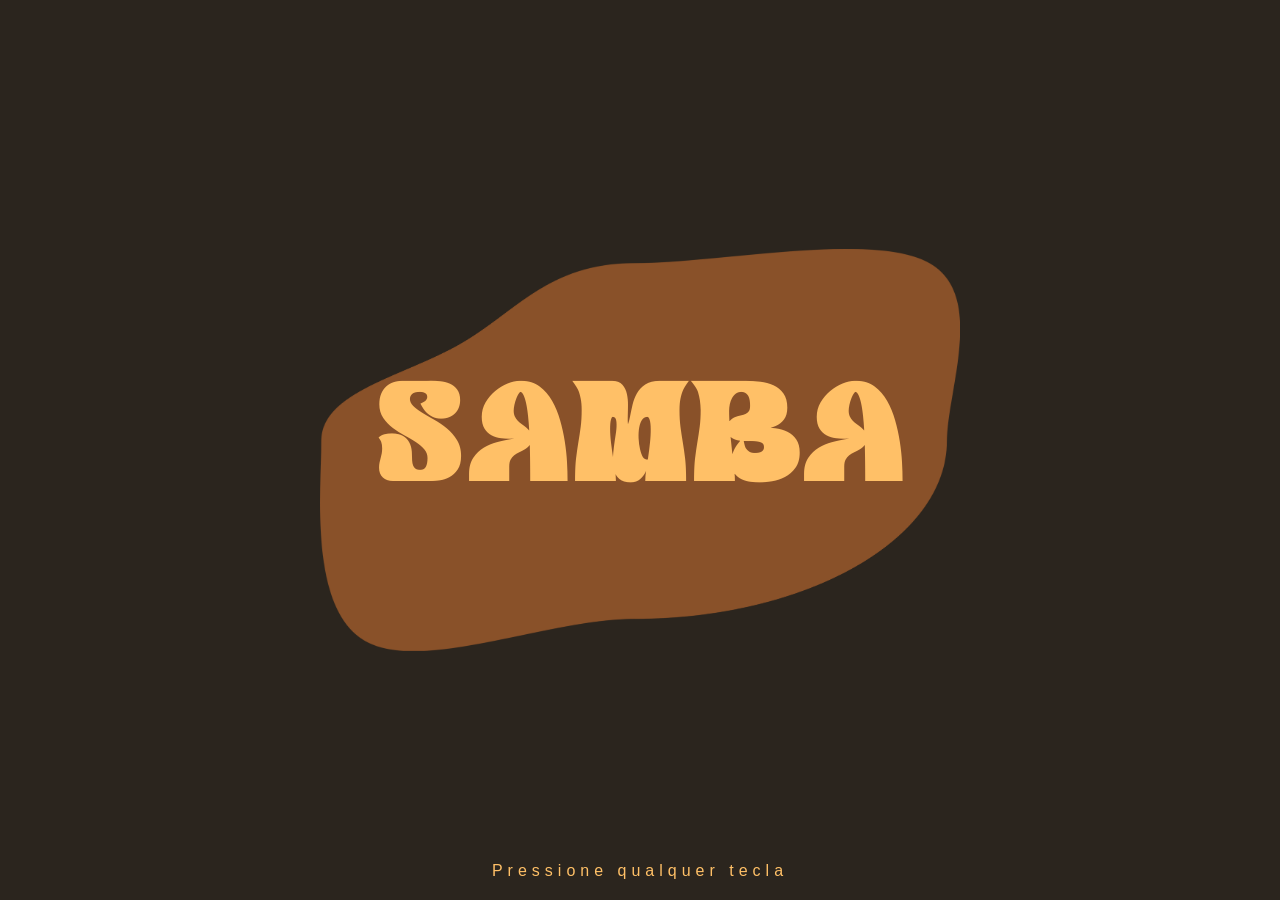
==== public/index.html @ 7c0a5dd3 "feat: Inserção no banco de dados com Web-data-viz" ====
<!DOCTYPE html>
<html lang="pt-br">

<head>
    <meta charset="UTF-8">
    <meta name="viewport" content="width=device-width, initial-scale=1.0">
    <link rel="stylesheet" href="./styles/style.css">
    <title>Tamarineira</title>
</head>

<body>
    <main id="main">
        <div class="side"></div>
        <section>
            <div class="intro">
                <img src="./img/fundo_title.png" alt="SVG forma circular marrom" class="svg">
                <h1 class="title" id="intro-title">SAMBA</h1>
                <p class="intro-instruction" id="intro-instruction">Pressione qualquer tecla</p>
                <div class="animation" id="animation"></div>
            </div>
        </section>
        <section>
            <div class="introduction-title" id="section1">
                <h1 class="subtitle" id="introduction-title">INTRODUÇÃO</h1>
                <div class="introduction" id="introduction">
                    <div class="curtains-container" id="curtains-container">
                        <div class="curtain-left"></div>
                        <div class="curtain-right"></div>
                    </div>

                    <div class="content">
                        <div class="content-title">
                            <h1>Era Cacique de Ramos</h1>
                        </div>
                        <div class="text-content">
                            <p>O Cacique de Ramos é um bloco carnavalesco fundado em 1961, no bairro do Caju, Rio de
                                Janeiro.
                                Ele é conhecido por sua contribuição significativa para a cultura do samba e por ser um
                                dos
                                blocos mais tradicionais do Carnaval carioca.</p>
                        </div>
                        <img src="./img/arrow.svg" alt="Seta indicadora para próxima seção" class="btn-next"
                            id="btn-next">
                    </div>
                </div>
            </div>
        </section>
        <section>
            <div class="section2">
                <div class="content">
                    <div class="content-title">
                        <h1 class="subtitle">Fundo de Quintal</h1>
                    </div>

                    <p class="text-content">O Fundo de Quintal não é apenas um grupo; é o marco zero do samba moderno.
                        Nascido sob a sombra das tamarineiras do bloco carnavalesco Cacique de Ramos, no Rio de Janeiro
                        dos anos 70, o grupo transformou o que era uma reunião informal entre amigos na maior revolução
                        estética do gênero. Ali, o samba de terreiro ganhou uma nova batida, mais urbana, mais próxima
                        do povo e imensamente sofisticada.</p>
                </div>

                <div class="side-img-container">
                    <img src="./img/fundo_de_quintal.png" alt="Imagem roda de samba fundo de quintal" class="side-section2-img">
                </div>
            </div>
        </section>
    </main>
</body>
<script src="./scripts/animations.js" type="module"></script>
</html>
---- public/styles/style.css ----
/* Incial Configs */

*{
    padding: 0;
    margin: 0;
}

:root{
    --primary: #895129;
    --primary-1000: #2b251e;
    --accent: #ffc067;
    --accent-100: #fff2e1;
}


@font-face{
    font-family: 'Klemer';
    src: url('../fonts/KlemerDisplayDEMO.ttf') format('truetype');
    font-weight: normal;
    font-style: normal;
}

@font-face{
    font-family: 'Playfair';
    src: url('../fonts/PlayfairDisplay-Regular.ttf') format('truetype');
    font-weight: normal;
    font-style: normal;
}

html, body{
    width: 100%;
    height: 100%;
    overflow: hidden;
}

main{
    width: 500vw;
    height: 100vh;
    display: flex;

    transition: transform 0.8s cubic-bezier(0.65, 0, 0.35, 1);
}

.side{
    position: absolute;
    width: 10%;
    height: 100%;

    left: 0;

    background-color: red;
    border: solid 1px black;

    display: none;
}

section{
    width: 100vw;
    height: 100vh;

    display: flex;
    justify-content: center;
    align-items: center;
    flex-shrink: 0;

    scroll-snap-align: start;
}

.title{
    position: absolute;
    font-size: 15vh;
    color: var(--accent);
    font-family: 'Klemer', sans-serif;

    transition: all 0.8s ease;

    letter-spacing: 5px;
    z-index: 3;
}

.subtitle{
    position: absolute;
    font-size: 10vh;
    color: var(--accent);
    font-family: 'Playfair', sans-serif;

    transition: all 0.8s ease;

    letter-spacing: 5px;
}

/* Intro */

.intro { 
    position: relative;
    width: 100vw;
    height: 100vh;

    background-color: var(--primary-1000);

    display: flex;
    justify-content: center;
    align-items: center;
    overflow: hidden;
}


.svg{
    position: absolute; 
    width: 50%;
    height: auto;

    z-index: 2;
}

.intro-instruction{
    position: absolute;
    bottom: 20px;

    font-size: 1rem;
    color: var(--accent);
    font-family: 'arial', sans-serif;

    transition: all 0.3s ease;

    letter-spacing: 5px;
    z-index: 3;
} 

.animation{
    position: absolute;
    width: 100px;
    height: 100px;
    transition: transform 0.8s cubic-bezier(0.65, 0, 0.35, 1);

    border-radius: 50%;

    background-color: var(--primary);
    z-index: 1;
}


/*  Introdução */

.introduction-title{
    height: 100vh;
    width: 100vw;

    background-color: var(--primary);

    display: flex;
    align-items: center;
    justify-content: center;
}

.introduction{
    width: 100vw;
    height: 100vh;

    display: flex;
    align-items: center;
    justify-content: center;

    opacity: 0;

    background-color: var(--accent-100);

    position: relative;

    transition: all 0.8s ease;
}

.introduction .content{
    width: 100%;
    height: 100%;

    display: flex;
    flex-direction: column;
    justify-content: center;
    align-items: center;

    z-index: 1;
}

.content-title{
    width: 100%;
    height: 10%;

    font-size: 3rem;
    color: var(--accent);
    font-family: 'Playfair', sans-serif;

    display: flex;
    align-items: center;
    justify-content: center;
}

.text-content{
    font-size: 2rem;
    width: 50%;

    color: var(--primary-1000);

    text-align: center;
    margin-top: 20px;
}

.curtains-container{
    width: 100%;
    height: 100%;

    display: flex;

    cursor: pointer;

    position: absolute;

    transition: all 2s ease;

    z-index: 2;
}

.curtain-left, .curtain-right{
    width: 50%;
    height: 100%;

    background-image: url('../img/curtain.png');
    background-size: cover;

    transition: transform 0.8s cubic-bezier(0.65, 0, 0.35, 1);
}

.btn-next{
    width: 10vw;
    height: 10vh;

    cursor: pointer;

    opacity: 0;
    transition: opacity 0.8s ease;
}

/* Section 2 */

.section2{
    width: 100vw;
    height: 100vh;

    background-color: var(--primary-1000);

    display: flex;

}

.section2 .content{
    width: 45%;
    height: 100%;

    display: flex;
    flex-direction: column;
    justify-content: center;
    align-items: flex-start;
    margin-left: 5%;

    z-index: 1;
}

.section2 .content-title{
    justify-content: flex-start;
}

.section2 .subtitle{
    font-size: 4rem;
}

.section2 .text-content{
    color: var(--accent-100);
    width: 80%;
}

.side-img-container{
    width: 50%;
    height: 100%;

    display: flex;
    justify-content: center;
    align-items: center;

    position: relative;
}

.side-section2-img{
    width: fit-content;
    height: fit-content;

    border-radius: 10px;

    right: 0;

    z-index: 0;
}
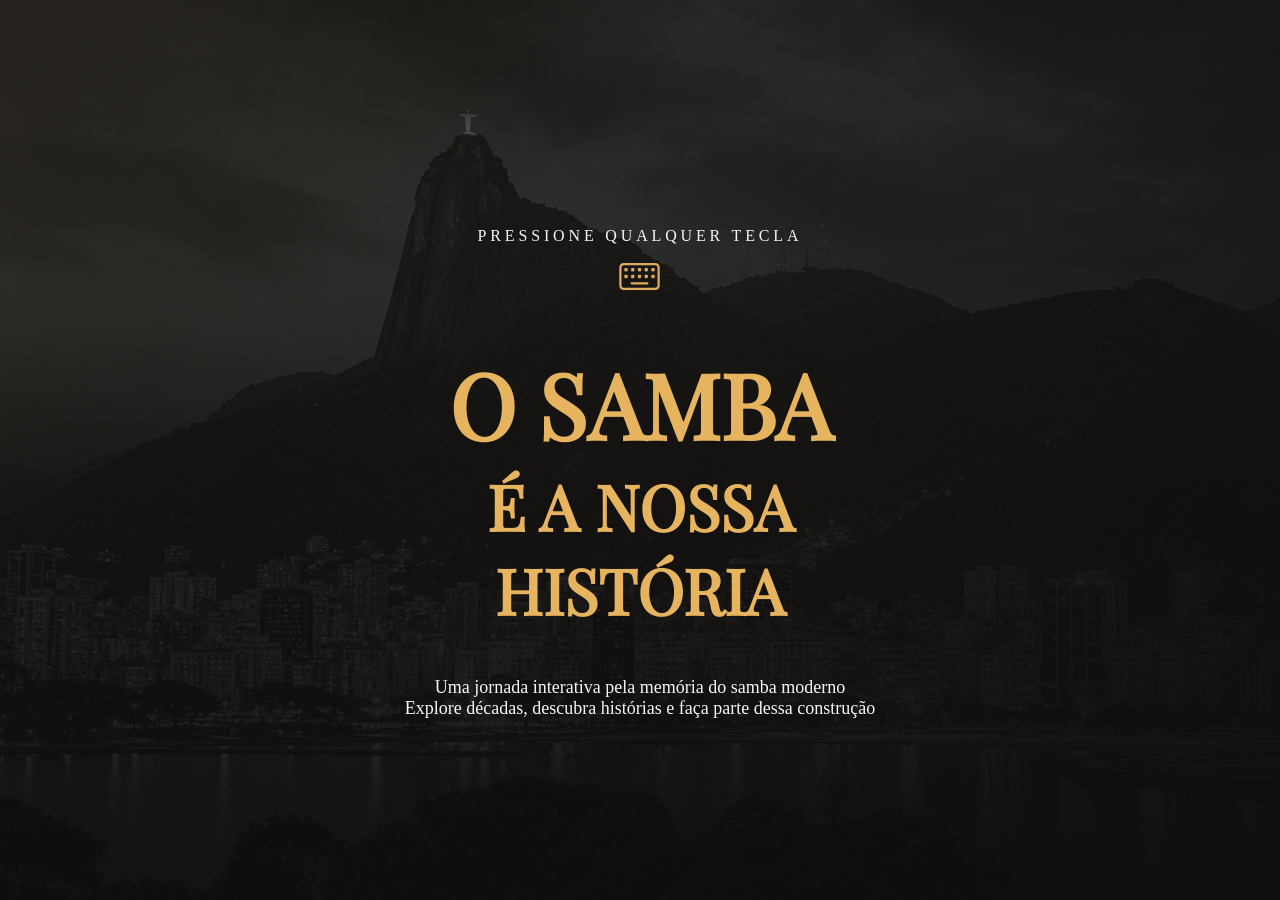
==== commit 1d7cd5af: "add: new styles" ====
--- a/public/index.html
+++ b/public/index.html
@@ -1,70 +1,154 @@
 <!DOCTYPE html>
 <html lang="pt-br">
-
 <head>
     <meta charset="UTF-8">
     <meta name="viewport" content="width=device-width, initial-scale=1.0">
+    <link rel="stylesheet" href="./styles/fonts.css">
     <link rel="stylesheet" href="./styles/style.css">
     <title>Tamarineira</title>
 </head>
-
 <body>
-    <main id="main">
-        <div class="side"></div>
-        <section>
-            <div class="intro">
-                <img src="./img/fundo_title.png" alt="SVG forma circular marrom" class="svg">
-                <h1 class="title" id="intro-title">SAMBA</h1>
-                <p class="intro-instruction" id="intro-instruction">Pressione qualquer tecla</p>
-                <div class="animation" id="animation"></div>
-            </div>
-        </section>
-        <section>
-            <div class="introduction-title" id="section1">
-                <h1 class="subtitle" id="introduction-title">INTRODUÇÃO</h1>
-                <div class="introduction" id="introduction">
-                    <div class="curtains-container" id="curtains-container">
-                        <div class="curtain-left"></div>
-                        <div class="curtain-right"></div>
-                    </div>
-
-                    <div class="content">
-                        <div class="content-title">
-                            <h1>Era Cacique de Ramos</h1>
-                        </div>
-                        <div class="text-content">
-                            <p>O Cacique de Ramos é um bloco carnavalesco fundado em 1961, no bairro do Caju, Rio de
-                                Janeiro.
-                                Ele é conhecido por sua contribuição significativa para a cultura do samba e por ser um
-                                dos
-                                blocos mais tradicionais do Carnaval carioca.</p>
-                        </div>
-                        <img src="./img/arrow.svg" alt="Seta indicadora para próxima seção" class="btn-next"
-                            id="btn-next">
-                    </div>
+   <main>
+        <section id="sec1">
+            <div class="content">
+                <div class="command-container">
+                    <p>PRESSIONE QUALQUER TECLA</p>
+                    <div class="img"><img src="./assets/img/keyboard.svg" style="stroke: white;"></div>
+                </div>
+                <div class="title-container">
+                    <h1 class="title">O SAMBA</h1>
+                    <h2 class="subtitle">É A NOSSA HISTÓRIA</h2>
+                </div>
+                <div class="subtitle-container">
+                    <p>Uma jornada interativa pela memória do samba moderno</p>
+                    <p>Explore décadas, descubra histórias e faça parte dessa construção</p>
                 </div>
             </div>
         </section>
-        <section>
-            <div class="section2">
-                <div class="content">
-                    <div class="content-title">
-                        <h1 class="subtitle">Fundo de Quintal</h1>
+        <section class="none" id="sec2">
+                <div class="top">
+                    <div class="title-top">
+                        <p class="title-top-1">LINHA DO TEMPO</p>
+                        <p>NAVEGUE PELA HISTÓRIA</p>
                     </div>
-
-                    <p class="text-content">O Fundo de Quintal não é apenas um grupo; é o marco zero do samba moderno.
-                        Nascido sob a sombra das tamarineiras do bloco carnavalesco Cacique de Ramos, no Rio de Janeiro
-                        dos anos 70, o grupo transformou o que era uma reunião informal entre amigos na maior revolução
-                        estética do gênero. Ali, o samba de terreiro ganhou uma nova batida, mais urbana, mais próxima
-                        do povo e imensamente sofisticada.</p>
+                    <div class="authBtn-container">
+                        <button class="authBtn" id="register" onclick="window.location.href = './auth/register.html'">Cadastro</button>
+                        <button class="authBtn" id="login" onclick="window.location.href = './auth/login.html'">Login</button>
+                    </div>
                 </div>
 
-                <div class="side-img-container">
-                    <img src="./img/fundo_de_quintal.png" alt="Imagem roda de samba fundo de quintal" class="side-section2-img">
+                <div class="cards">
+                    <div class="card" id="card1970">
+                        <h1>1970</h1>
+                        <p class="p">O NASCIMENTO DE UM MOVIMENTO</p>
+                        <div class="btn-card" onclick="openModal(0)">
+                            <p>EXPLORAR DÉCADA</p>
+                            <img src="./assets/img/arrow-right.svg">
+                        </div>
+                    </div>
+                    <div class="card" id="card1980">
+                        <h1>1980</h1>
+                        <p class="p">A CONSOLIDAÇÃO DAS ESCOLAS</p>
+                        <div class="btn-card" onclick="openModal(1)">
+                            <p>EXPLORAR DÉCADA</p>
+                            <img src="./assets/img/arrow-right.svg">
+                        </div>
+                    </div>
+                    <div class="card" id="card1990">
+                        <h1>1990</h1>
+                        <p class="p">A ERA DOS FESTIVAIS</p>
+                        <div class="btn-card" onclick="openModal(2)">
+                            <p>EXPLORAR DÉCADA</p>
+                            <img src="./assets/img/arrow-right.svg">
+                        </div>
+                    </div>
+                    <div class="card" id="card2000">
+                        <h1>2000</h1>
+                        <p class="p">O SAMBA CHEGA AO NOVO MILÊNIO</p>
+                        <div class="btn-card" onclick="openModal(3)">
+                            <p>EXPLORAR DÉCADA</p>
+                            <img src="./assets/img/arrow-right.svg">
+                        </div>
+                    </div>
+                    <div class="card" id="card2010">
+                        <h1>2010</h1>
+                        <p class="p">NOVAS VOZES, NOVOS CAMINHOS</p>
+                        <div class="btn-card" onclick="openModal(4)">
+                            <p>EXPLORAR DÉCADA</p>
+                            <img src="./assets/img/arrow-right.svg">
+                        </div>
+                    </div>
                 </div>
-            </div>
+
+                <div class="modal-container none" id="modalContainer" onclick="closeModal()">
+                    <div class="modal none" id="modal1970">
+                        <div class="teste">
+                            <h1>1970</h1>
+                            <h2>O NASCIMENTO DO SAMBA MODERNO</h2>
+                            <p>A década de 1970 marca o ponto de partida do samba moderno. Em meio às rodas de samba do bloco Cacique de Ramos, no Rio de Janeiro, músicos como Bira Presidente, Sereno, Ubirany e Almir Guineto começaram a reinventar a linguagem do gênero.</p>
+                            <p>Instrumentos como o tantã, o repique de mão e o banjo passaram a integrar as rodas, criando uma sonoridade mais urbana, mais percussiva e mais próxima das comunidades suburbanas.Mais do que música, o samba dessa época se consolidou como espaço de encontro, resistência cultural e identidade popular.</p>
+                        </div>
+                    </div>
+                    <div class="modal none" id="modal1980">
+                        <div class="modal-content">
+                            <div class="modal-content-left">
+                                <div class="modal-content-left-top">
+                                    <h1>1980</h1>
+                                    <h2>A CONSOLIDAÇÃO DAS ESCOLAS</h2>
+                                </div>
+                                <p>Nos anos 1980, o samba alcança uma nova dimensão popular. O sucesso de grupos como Fundo de Quintal, Zeca Pagodinho e Jorge Aragão ajuda a consolidar uma identidade moderna para o gênero.</p>
+                                <p>As escolas de samba expandem sua presença cultural, os desfiles se tornam espetáculos televisivos e o samba passa a ocupar um espaço ainda maior na indústria musical brasileira. É também nesse período que o pagode se fortalece como linguagem urbana das periferias e subúrbios cariocas.</p>
+                            </div>
+                            <div class="modal-content-right" id="right2">
+                            </div>
+                        </div>
+                    </div>
+                    <div class="modal none" id="modal1990">
+                        <div class="modal-content">
+                            <div class="modal-content-left">
+                                <div class="modal-content-left-top">
+                                    <h1>1990</h1>
+                                    <h2>A ERA DOS FESTIVAIS</h2>
+                                </div>
+                                <p>A década de 1990 marcou a explosão comercial do samba e do pagode. Grupos como Raça Negra, Só Pra Contrariar, Exaltasamba e Art Popular levaram o gênero às rádios, televisões e grandes eventos nacionais.</p>
+                                <p>O samba passou a dialogar diretamente com a cultura pop brasileira, aproximando novas gerações e expandindo sua presença para além do Rio de Janeiro.Enquanto isso, o samba tradicional seguia vivo nas rodas suburbanas e nos encontros comunitários que preservavam suas raízes.</p> 
+                            </div>
+                            <div class="modal-content-right" id="right3">
+                            </div>
+                        </div>
+                    </div>
+                    <div class="modal none" id="modal2000">
+                        <div class="modal-content">
+                            <div class="modal-content-left">
+                                <div class="modal-content-left-top">
+                                    <h1>2000</h1>
+                                    <h2>O SAMBA CHEGA AO NOVO MILÊNIO</h2>
+                                </div>
+                                <p>Nos anos 2000, o samba passou por uma fase de renovação estética e cultural. Novos artistas surgiram enquanto nomes históricos permaneciam influentes no cenário nacional.</p>
+                                <p>As rodas de samba voltaram a ganhar força como espaços de encontro, celebração e preservação da memória musical brasileira.Ao mesmo tempo, o gênero começou a dialogar com a internet, novas mídias e públicos cada vez mais diversos.</p>
+                            </div>
+                            <div class="modal-content-right" id="right4">
+                            </div>
+                        </div>
+                    </div>
+                    <div class="modal none" id="modal2010">
+                        <div class="modal-content">
+                            <div class="modal-content-left">
+                                <div class="modal-content-left-top">
+                                    <h1>2010</h1>
+                                    <h2>NOVAS VOZES, NOVOS CAMINHOS</h2>
+                                </div>
+                                <p>Nos anos 2000, o samba passou por uma fase de renovação estética e cultural. Novos artistas surgiram enquanto nomes históricos permaneciam influentes no cenário nacional.</p>
+                                <p>As rodas de samba voltaram a ganhar força como espaços de encontro, celebração e preservação da memória musical brasileira.Ao mesmo tempo, o gênero começou a dialogar com a internet, novas mídias e públicos cada vez mais diversos.</p>
+                            </div>
+                            <div class="modal-content-right" id="right5">
+                            </div>
+                        </div>
+                    </div>
+                </div>
         </section>
+        <div class="curtain"></div>
     </main>
 </body>
-<script src="./scripts/animations.js" type="module"></script>
+<script src="./scripts/animation.js"></script>
 </html>
--- a/public/styles/fonts.css
+++ b/public/styles/fonts.css
@@ -0,0 +1,20 @@
+@font-face{
+    font-family: 'Playfair';
+    src: url('../assets/fonts/PlayfairDisplay-Regular.ttf') format('truetype');
+    font-weight: normal;
+    font-style: normal;
+}   
+
+@font-face{
+    font-family: 'Cormorant';
+    src: url('../assets/fonts/Cormorant.ttf') format('truetype');
+    font-weight: normal;
+    font-style: normal;
+}  
+
+@font-face{
+    font-family: 'Cinzel';
+    src: url('../assets/fonts/Cinzel.ttf') format('truetype');
+    font-weight: normal;
+    font-style: normal;
+}  
--- a/public/styles/style.css
+++ b/public/styles/style.css
@@ -1,302 +1,638 @@
-/* Incial Configs */
-
 *{
+    margin: 0;
     padding: 0;
-    margin: 0;
-}
-
-:root{
-    --primary: #895129;
-    --primary-1000: #2b251e;
-    --accent: #ffc067;
-    --accent-100: #fff2e1;
-}
-
-
-@font-face{
-    font-family: 'Klemer';
-    src: url('../fonts/KlemerDisplayDEMO.ttf') format('truetype');
-    font-weight: normal;
-    font-style: normal;
-}
-
-@font-face{
-    font-family: 'Playfair';
-    src: url('../fonts/PlayfairDisplay-Regular.ttf') format('truetype');
-    font-weight: normal;
-    font-style: normal;
-}
-
-html, body{
-    width: 100%;
-    height: 100%;
-    overflow: hidden;
+}
+
+:root {
+
+    /* =========================
+    CORES BASE (BACKGROUND)
+    ========================== */
+    --color-bg-primary: #1E1A17;
+    --color-bg-secondary: #2A241F;
+    --color-bg-elevated: #3A322B;
+    --color-bg-dark: #0F0E0D;
+
+    /* =========================
+    CORES PRINCIPAIS (BRAND)
+    ========================== */
+    --color-primary: #E6B45E;
+    --color-primary-light: #F2C879;
+    --color-primary-soft: #F5E6C8;
+
+    /* =========================
+     TEXTO
+    ========================== */
+    --color-text-primary: #F5F5F5;
+    --color-text-secondary: #CFC7B8;
+    --color-text-muted: #8A8175;
+
+    /* =========================
+     NEUTROS 
+    ========================== */
+    --color-border: #4A4138;
+    --color-black-soft: #0F0E0D;
+}
+
+body, html{
+    width: 100%;
+    height: 100vh;
+
+    background-color: var(--color-bg-primary);
 }
 
 main{
-    width: 500vw;
-    height: 100vh;
-    display: flex;
-
-    transition: transform 0.8s cubic-bezier(0.65, 0, 0.35, 1);
-}
-
-.side{
-    position: absolute;
-    width: 10%;
-    height: 100%;
-
-    left: 0;
-
-    background-color: red;
-    border: solid 1px black;
-
-    display: none;
+    display: flex;
+
+    width: 100vw;
+    height: 100%;
+    overflow-x: hidden;
+
+    transition: all 1000ms ease;
 }
 
 section{
+    position: absolute;
     width: 100vw;
     height: 100vh;
-
-    display: flex;
-    justify-content: center;
-    align-items: center;
-    flex-shrink: 0;
-
-    scroll-snap-align: start;
+    overflow-x: hidden;
+}
+
+.none{
+    display: none;
+}
+
+/* 
+//////////////////////////////////
+        Títulos/Main-page
+//////////////////////////////////
+*/
+
+.content{
+    position: absolute;
+    width: 100%;
+    height: 100%;
+
+    display: flex;
+    align-items: center;
+    justify-content: center;
+    flex-direction: column;
+
+    background:
+    linear-gradient(
+        to bottom,
+        rgba(15, 14, 13, 0.7) 0%,
+        rgba(15, 14, 13, 0.85) 60%,
+        rgba(15, 14, 13, 0.95) 100%
+    ),
+    linear-gradient(
+        120deg,
+        rgba(230, 180, 94, 0.15) 0%,
+        rgba(230, 180, 94, 0.05) 40%,
+        rgba(30, 26, 23, 0.9) 100%
+    ),
+    url("../assets/img/rioDeJaneiroFundo.png");
+    background-size: cover;
+}
+
+
+.command-container{
+    height: fit-content;    
+    display: flex;
+    flex-direction: column;
+    justify-content: center;
+    align-items: center;
+
+    letter-spacing: 0.3vw;
+    text-align: center;
+    gap: 1vh;
+
+    color: var(--color-text-primary);
+  
+    margin: 5vh;
+
+} 
+
+.command-container .img{
+    display: flex;
+    align-items: center;
+    justify-content: center;
+
+    width: 5vh;
+    stroke: white;
+    filter: invert(72%) sepia(34%) saturate(612%) hue-rotate(357deg) brightness(92%) contrast(91%);
+}
+
+.title-container{
+    width: 45%;
+    height: fit-content;
+
+    text-align: center;
+    color: var(--color-primary);
+    font-family: 'Playfair';
+
+    margin-bottom: 5vh;
 }
 
 .title{
-    position: absolute;
-    font-size: 15vh;
-    color: var(--accent);
-    font-family: 'Klemer', sans-serif;
-
-    transition: all 0.8s ease;
-
-    letter-spacing: 5px;
-    z-index: 3;
+    font-size: 10vh;
 }
 
 .subtitle{
-    position: absolute;
-    font-size: 10vh;
-    color: var(--accent);
-    font-family: 'Playfair', sans-serif;
-
-    transition: all 0.8s ease;
-
-    letter-spacing: 5px;
-}
-
-/* Intro */
-
-.intro { 
+    font-size: 7vh;
+}
+
+.subtitle-container{
+    height: fit-content;
+
+    display: flex;
+    flex-direction: column;
+    align-items: center;
+
+    font-size: 2vh;
+
+    color: var(--color-text-primary);
+}
+
+/* 
+//////////////////////////////////
+            Décadas
+//////////////////////////////////
+*/
+
+#sec2{
+    flex-direction: column;
+    align-items: center;
+    
+    gap: 3vh;
+}
+
+.top{
+    width: 100%;
+    height: 15vh;
+
+    display: flex;
+    align-items: center;
+    justify-content: space-between;
+}
+
+.title-top{
+    width: 40%;
+    height: 100%;
+
+    display: flex;
+    flex-direction: column;
+    justify-content: center;
+    align-items: flex-start;
+
+    font-size: 3vh;
+    margin-left: 2vw;
+
+    color: var(--color-primary);
+}
+
+.title-top-1{
+    font-size: 2vh;
+    color: var(--color-text-primary);
+}
+
+.authBtn-container{
+    height: 100%;
+    width: 30%;
+
+    display: flex;
+    align-items: center;
+    justify-content: center;
+    padding-right: 5vw;
+
+    gap: 5vw;
+}
+
+.authBtn{
+    width: 10vw;
+    height: 5vh;
+
+    border: none;
+    border-radius: 10vw;
+
+    font-size: 2vh;
+    transition: all 200ms ease;
+}
+
+#login{
+    background-color: var(--color-primary);
+    color: var(--color-bg-dark);
+}
+
+#login:hover{
+    background-color: color-mix(in srgb, var(--color-primary) 90%, #000 50%);
+}
+
+#register{
+    background-color: var(--color-primary-soft);
+    color: var(--color-black-soft);
+}
+
+#register:hover{
+    background-color: color-mix(in srgb, var(--color-primary-soft) 90%, #000 50%);
+}   
+
+.cards{
     position: relative;
     width: 100vw;
+    height: 70vh;
+
+    display: flex;
+    align-items: center;
+    justify-content: flex-start; /* importante */
+
+    overflow-x: auto;
+    gap: 1vw;
+    padding-left: 5vw;
+}
+
+.card{
+    position: relative;
+    flex: 0 0 30vw;
+    height: 50vh;
+
+    display: flex;
+    flex-direction: column;
+    align-items: flex-start;
+    justify-content: center;
+
+    border-radius: 1vh;
+
+    transition: all 300ms ease;
+}
+
+.card p,h1{
+    transition: all 300ms ease;
+}
+
+.card::before{
+    content: "";
+    position: absolute;
+    inset: 0;
+    border-radius: 1vh;
+
+    background: linear-gradient(
+        to top,
+        rgba(230, 180, 94, 0.15) 0%,
+        rgba(230, 180, 94, 0.05) 40%,
+        rgba(30, 26, 23, 0.9) 100%
+    );
+
+    opacity: 0;
+    transition: opacity 300ms ease;
+}
+
+.card:hover{
+    transform: translateY(-3vh);
+}
+
+.card:hover h1{
+    transform: translateY(-10%);
+}
+
+.card:hover .p{
+    transform: translateY(-40%);
+}
+
+.card:hover::before{
+    opacity: 1;
+}
+
+.card h1{
+    width: 90%;
+    height: 33%;
+
+    margin-left: 1vw;
+
+    color: var(--color-primary);
+    font-size: 9vh;
+    font-family: 'Cinzel', sans-serif;
+}
+
+.card p{
+    width: 50%;
+    height: 33%;
+
+    margin-left: 1vw;
+
+    font-size: 2vh;
+    color: var(--color-primary-soft);
+}
+
+.btn-card{
+    width: 70%;
+    height: 10%;
+
+    margin-left: 1vw;
+    border-radius: 10vh;
+    gap: 2vw;
+
+    display: flex;
+    align-items: center;
+    justify-content: center;
+
+    transition: all 200ms ease;
+    border: 0.2vh solid var(--color-primary);
+    z-index: 1;
+}
+
+.btn-card:hover{
+    background-color: color-mix(in srgb, var(--color-primary-light) 100%, transparent 30%);
+}
+
+.btn-card:hover p{
+    color: var(--color-bg-dark);
+}
+
+.btn-card:hover img{
+    filter: invert(6%) sepia(8%) saturate(200%) hue-rotate(10deg) brightness(60%) contrast(95%);
+}
+
+.btn-card p{
+    width: fit-content;
+
+    transition: all 200ms ease;
+    font-size: 1.5vh;
+}
+
+.btn-card img{
+    height: 35%;
+    width: 20%;
+
+    filter: invert(96%) sepia(2%) saturate(200%) hue-rotate(180deg) brightness(105%) contrast(98%);
+}
+
+#card1970{
+    background:
+    linear-gradient(
+        to bottom,
+        rgba(15, 14, 13, 0.7) 0%,
+        rgba(15, 14, 13, 0.85) 60%,
+        rgba(15, 14, 13, 0.95) 100%
+    ),
+    url('../assets/img/fundo1970.jpg');
+
+    background-size: cover;
+    background-repeat: no-repeat;
+}
+
+#card1980{
+    background:
+    linear-gradient(
+        to bottom,
+        rgba(15, 14, 13, 0.7) 0%,
+        rgba(15, 14, 13, 0.85) 60%,
+        rgba(15, 14, 13, 0.95) 100%
+    ),
+    url('../assets/img/fundo1980.jpg');
+
+    background-size: cover;
+    background-repeat: no-repeat;
+}
+
+
+#card1990{
+    background:
+    linear-gradient(
+        to bottom,
+        rgba(15, 14, 13, 0.7) 0%,
+        rgba(15, 14, 13, 0.85) 60%,
+        rgba(15, 14, 13, 0.95) 100%
+    ),
+    url('../assets/img/molejo1990.jpg');
+
+    background-size: cover;
+    background-repeat: no-repeat;
+}
+
+#card2000{
+    background:
+        linear-gradient(
+            to bottom,
+            rgba(15, 14, 13, 0.7) 0%,
+            rgba(15, 14, 13, 0.85) 60%,
+            rgba(15, 14, 13, 0.95) 100%
+        ),
+        url('../assets/img/thiaguinho2000.jpg');
+
+    background-size: cover;
+    background-repeat: no-repeat;
+}
+
+#card2010{
+    background:
+    linear-gradient(
+        to bottom,
+        rgba(15, 14, 13, 0.7) 0%,
+        rgba(15, 14, 13, 0.85) 60%,
+        rgba(15, 14, 13, 0.95) 100%
+    ),
+    url('../assets/img/jovens2010.jpg');
+
+    background-size: cover;
+    background-repeat: no-repeat;
+}
+
+/* 
+//////////////////////////////////
+            Modals
+//////////////////////////////////
+*/
+
+.modal-container{
+    width: 100%;
     height: 100vh;
 
-    background-color: var(--primary-1000);
-
-    display: flex;
-    justify-content: center;
-    align-items: center;
-    overflow: hidden;
-}
-
-
-.svg{
-    position: absolute; 
-    width: 50%;
-    height: auto;
-
+    background-color: rgba(0, 0, 0, 0.363);
+
+    position: absolute;
+    z-index: 3;
+}
+
+.teste{
+    width: 80%;
+    height: 100%;
+
+    display: flex;
+    flex-direction: column;
+    align-items: center;
+    justify-content: center;
+
+    background-image: url('../assets/img/blocoCacique.jpg');
+    background-position: center;
+    background-size: cover;
+}
+
+.modal{
+    width: 90%;
+    height: 90%;
+
+    background-color: var(--color-bg-primary);
+    border: var(--color-primary) 0.008vh solid;
+    border-radius: 2vh;
+
+    position: relative;
+    top: 50%;
+    left: 50%;
+    transform: translate(-50%, -50%);
+
+    z-index: 4;
+}
+
+.modal-content{
+    position: absolute;
+    top: 50%;
+    left: 50%;
+    transform: translate(-50%, -50%);
+
+    width: 90%;
+    height: 100%;
+
+    display: flex;
+    align-items: center;
+    justify-content: center;
+}
+
+.modal-content-left{
+    width: 40%;
+    height: 100%;
+
+    display:  flex;
+    flex-direction: column;
+    align-items: flex-start;
+    justify-content: center;
+
+    gap: 5vh;
+}
+
+.modal-content-left h1{
+    color: var(--color-primary);
+    font-size: 20vh;
+    font-weight: 300;
+}
+.modal-content-left h2{
+    color: var(--color-primary);
+    font-weight: 100;
+    font-size: 3vh;
+}
+
+.modal-content-left p{
+    color: var(--color-text-primary);
+    font-size: 2vh;
+}
+
+.modal-content-right{
+    position: relative;
+    width: 60%;
+    height: 100%;
+
+    box-shadow: inset 1px 1px 3vh 10vh var(--color-bg-primary);
+    border-radius: 30%;
+}
+
+#right1::before{
+    content: "";
+    position: absolute;
+    top: 0;
+    left: 0;
+    width: 100%;
+    height: 100%;
+    z-index: -1;
+
+    background-image: url('../assets/img/blocoCacique.jpg');
+    background-repeat: no-repeat;
+    background-size: cover;
+    border-radius: 100%; 
+    background-position: center;
+}
+
+#right2::before{
+    content: "";
+    position: absolute;
+    top: 0;
+    left: 0;
+    width: 100%;
+    height: 100%;
+    z-index: -1;
+
+    background-image: url('../assets/img/bloco80.jpg');
+    background-repeat: no-repeat;
+    background-size: cover;
+    border-radius: 100%; 
+    background-position: center;
+}
+
+#right3::before{
+    content: "";
+    position: absolute;
+    top: 0;
+    left: 0;
+    width: 100%;
+    height: 100%;
+    z-index: -1;
+
+    background-image: url('../assets/img/show90.jpg');
+    background-repeat: no-repeat;
+    background-size: cover;
+    border-radius: 100%; 
+    background-position: center;
+}
+
+#right4::before{
+    content: "";
+    position: absolute;
+    top: 0;
+    left: 0;
+    width: 100%;
+    height: 100%;
+    z-index: -1;
+
+    background-image: url('../assets/img/roda2000.jpg');
+    background-repeat: no-repeat;
+    background-size: cover;
+    border-radius: 100%; 
+    background-position: center;
+}
+
+#right5::before{
+    content: "";
+    position: absolute;
+    top: 0;
+    left: 0;
+    width: 100%;
+    height: 100%;
+    z-index: -1;
+
+    background-image: url('../assets/img/roda2010.jpg');
+    background-repeat: no-repeat;
+    background-size: cover;
+    border-radius: 100%; 
+    background-position: center;
+}
+
+/* 
+//////////////////////////////////
+            Curtina
+//////////////////////////////////
+*/
+
+.curtain{
+    position: fixed;
+    left: 100%;
+
+    width: 100%;
+    height: 100%;
+
+    background-image: url('../assets/img/curtain.png');
+    background-size: cover;
+
+    transition: all 500ms ease;
     z-index: 2;
 }
 
-.intro-instruction{
-    position: absolute;
-    bottom: 20px;
-
-    font-size: 1rem;
-    color: var(--accent);
-    font-family: 'arial', sans-serif;
-
-    transition: all 0.3s ease;
-
-    letter-spacing: 5px;
-    z-index: 3;
-} 
-
-.animation{
-    position: absolute;
-    width: 100px;
-    height: 100px;
-    transition: transform 0.8s cubic-bezier(0.65, 0, 0.35, 1);
-
-    border-radius: 50%;
-
-    background-color: var(--primary);
-    z-index: 1;
-}
-
-
-/*  Introdução */
-
-.introduction-title{
-    height: 100vh;
-    width: 100vw;
-
-    background-color: var(--primary);
-
-    display: flex;
-    align-items: center;
-    justify-content: center;
-}
-
-.introduction{
-    width: 100vw;
-    height: 100vh;
-
-    display: flex;
-    align-items: center;
-    justify-content: center;
-
-    opacity: 0;
-
-    background-color: var(--accent-100);
-
-    position: relative;
-
-    transition: all 0.8s ease;
-}
-
-.introduction .content{
-    width: 100%;
-    height: 100%;
-
-    display: flex;
-    flex-direction: column;
-    justify-content: center;
-    align-items: center;
-
-    z-index: 1;
-}
-
-.content-title{
-    width: 100%;
-    height: 10%;
-
-    font-size: 3rem;
-    color: var(--accent);
-    font-family: 'Playfair', sans-serif;
-
-    display: flex;
-    align-items: center;
-    justify-content: center;
-}
-
-.text-content{
-    font-size: 2rem;
-    width: 50%;
-
-    color: var(--primary-1000);
-
-    text-align: center;
-    margin-top: 20px;
-}
-
-.curtains-container{
-    width: 100%;
-    height: 100%;
-
-    display: flex;
-
-    cursor: pointer;
-
-    position: absolute;
-
-    transition: all 2s ease;
-
-    z-index: 2;
-}
-
-.curtain-left, .curtain-right{
-    width: 50%;
-    height: 100%;
-
-    background-image: url('../img/curtain.png');
-    background-size: cover;
-
-    transition: transform 0.8s cubic-bezier(0.65, 0, 0.35, 1);
-}
-
-.btn-next{
-    width: 10vw;
-    height: 10vh;
-
-    cursor: pointer;
-
-    opacity: 0;
-    transition: opacity 0.8s ease;
-}
-
-/* Section 2 */
-
-.section2{
-    width: 100vw;
-    height: 100vh;
-
-    background-color: var(--primary-1000);
-
-    display: flex;
-
-}
-
-.section2 .content{
-    width: 45%;
-    height: 100%;
-
-    display: flex;
-    flex-direction: column;
-    justify-content: center;
-    align-items: flex-start;
-    margin-left: 5%;
-
-    z-index: 1;
-}
-
-.section2 .content-title{
-    justify-content: flex-start;
-}
-
-.section2 .subtitle{
-    font-size: 4rem;
-}
-
-.section2 .text-content{
-    color: var(--accent-100);
-    width: 80%;
-}
-
-.side-img-container{
-    width: 50%;
-    height: 100%;
-
-    display: flex;
-    justify-content: center;
-    align-items: center;
-
-    position: relative;
-}
-
-.side-section2-img{
-    width: fit-content;
-    height: fit-content;
-
-    border-radius: 10px;
-
-    right: 0;
-
-    z-index: 0;
-}
-
+
